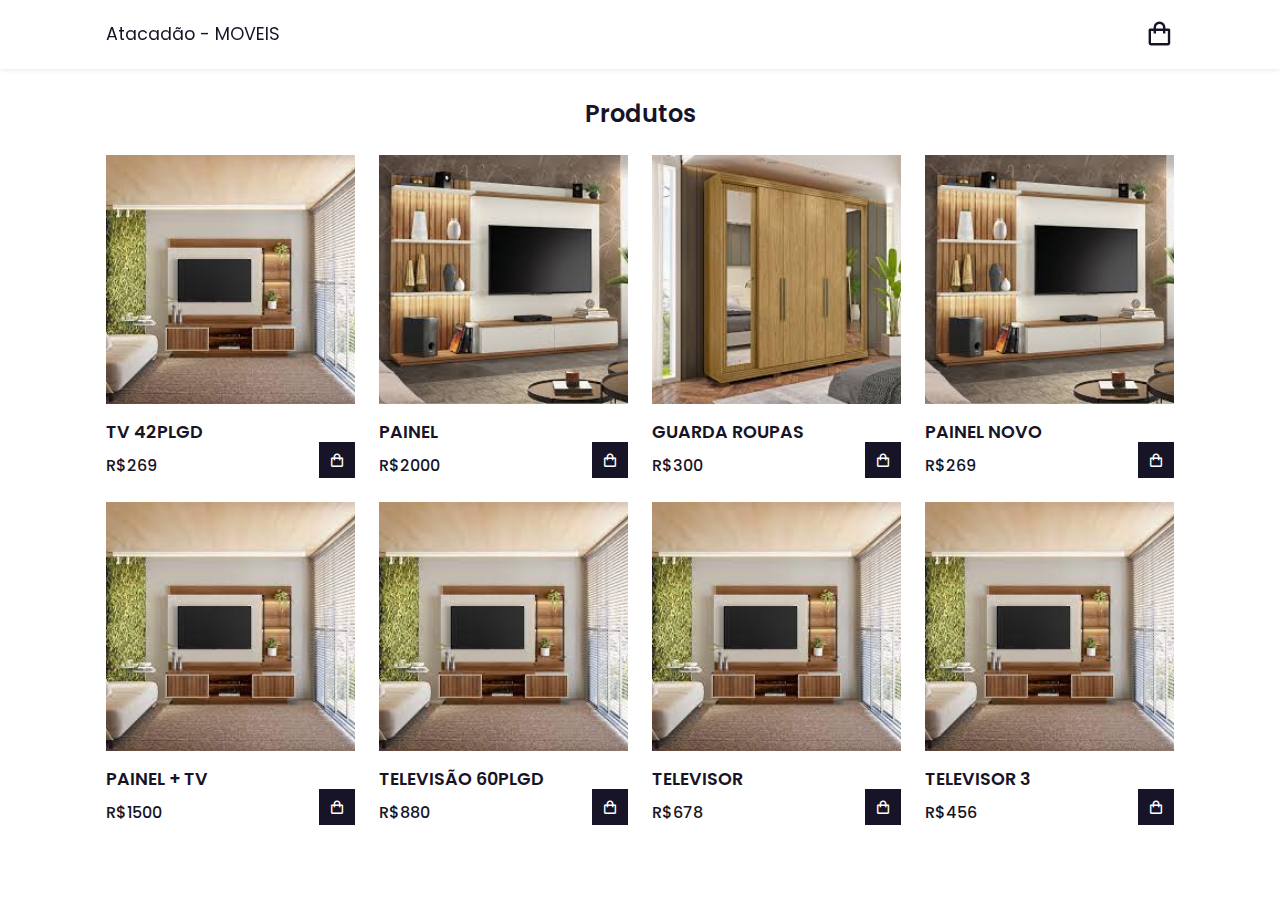
==== index.html @ 50a9bfa1 "https://github.com/EZEQUIELFILHO383/site-vendas.git" ====
<!DOCTYPE html>
<html lang="pt-br">
<head>
    <meta charset="UTF-8">
    <meta http-equiv="X-UA-Compatible" content="IE=edge">
    <meta name="viewport" content="width=device-width, initial-scale=1.0">
    <title>Atacadão - MOVEIS</title>
    <!--link to CSS-->
    <link rel="stylesheet" href="css/styles.css">
    <!---- Box icons ---->
    <link href='https://unpkg.com/boxicons@2.1.4/css/boxicons.min.css' rel='stylesheet'>
    <!--- Link To Other Html-->
    <link rel="stylesheet" href="payment.html">
</head>
<body>
    <header>
        <div class="nav container">
            <a href="#" class="logo">Atacadão - MOVEIS</a>
            <!---- Cart Icon-->
            <i class='bx bx-shopping-bag' id="cart-icon"></i>
            <!--- Cart -->
            <div class="cart">
                <h2 class="cart-title">Seu Carrinho</h2>

                <div class="cart-content">

                </div>
                <div class="total">
                    <div class="total-title">Total</div>
                    <div class="total-price">R$0</div>
                </div>
                <button type="button" class="btn-buy" onclick="location.href='payment.html'">Comprar Agora</button>

                <i class='bx bx-x' id="close-cart"></i>
            </div>
        </div>
    </header>
    <!---- Shop ---->
    <section class="shop container">
        <h2 class="section-title">Produtos</h2>
        <!--- Content -->
        <div class="shop-content">
             <!----- Box 2 -->
             <div class="product-box">
                <img src="img/product1.jpeg" alt="" class="product-img">
                <h2 class="product-title">Tv 42plgd</h2>
                <span class="price">R$269</span>
                <i class='bx bx-shopping-bag add-cart'></i>
            </div>
             <!----- Box 3 -->
             <div class="product-box">
                <img src="img/product2.jpeg" alt="" class="product-img">
                <h2 class="product-title">PAINEL</h2>
                <span class="price">R$2000</span>
                <i class='bx bx-shopping-bag add-cart'></i>
            </div>
             <!----- Box 6 -->
             <div class="product-box">
                <img src="img/product3.jpeg" alt="" class="product-img">
                <h2 class="product-title">Guarda Roupas</h2>
                <span class="price">R$300</span>
                <i class='bx bx-shopping-bag add-cart'></i>
            </div>
             <!----- Box 7 -->
             <div class="product-box">
                <img src="img/product7.jpeg" alt="" class="product-img">
                <h2 class="product-title">Painel novo</h2>
                <span class="price">R$269</span>
                <i class='bx bx-shopping-bag add-cart'></i>
            </div>
              <!----- Box 2 -->
              <div class="product-box">
                <img src="img/product1.jpeg" alt="" class="product-img">
                <h2 class="product-title">Painel + tv</h2>
                <span class="price">R$1500</span>
                <i class='bx bx-shopping-bag add-cart'></i>
            </div>
              <!----- Box 2 -->
              <div class="product-box">
                <img src="img/product1.jpeg" alt="" class="product-img">
                <h2 class="product-title">Televisão 60plgd</h2>
                <span class="price">R$880</span>
                <i class='bx bx-shopping-bag add-cart'></i>
            </div>
              <!----- Box 2 -->
              <div class="product-box">
                <img src="img/product1.jpeg" alt="" class="product-img">
                <h2 class="product-title">televisor</h2>
                <span class="price">R$678</span>
                <i class='bx bx-shopping-bag add-cart'></i>
            </div>
              <!----- Box 2 -->
              <div class="product-box">
                <img src="img/product1.jpeg" alt="" class="product-img">
                <h2 class="product-title">Televisor 3</h2>
                <span class="price">R$456</span>
                <i class='bx bx-shopping-bag add-cart'></i>
            </div>
        </div>
    </section>

    <script src="js/main.js"></script>


</body>
</html>
---- css/styles.css ----
@import url('https://fonts.googleapis.com/css2?family=Poppins:ital,wght@1,400;1,500;1,600;1,700&display=swap');

* {
    font-family: 'Poppins', sans-serif;
    margin: 0;
    padding: 0;
    scroll-padding-top: 2rem;
    scroll-behavior: smooth;
    box-sizing: border-box;
    list-style: none;
    text-decoration: none;
}

:root {
    --main-color: #fd4646;
    --text-color: #171427;
    --bg-color: #fff;
}

img{
    width: 100%;
}

body{
    color: var(--text-color);
}

.container {
    max-width: 1068px;
    margin: auto;
    width: 100%;
}

section{
    padding: 4rem 0 3rem;
}

/*Header*/
header{
    position: fixed;
    top: 0;
    left: 0;
    width: 100%;
    background: var(--bg-color);
    box-shadow: 0 1px 4px hsl(0 4% 15% / 10%);
    z-index: 100;
}

.nav {
    display: flex;
    align-items: center;
    justify-content: space-between;
    padding: 20px 0;
}

.logo {
    font-size: 1.1rem;
    color: var(--text-color);
    font-weight: 400;
}

#cart-icon{
    font-size: 1.8rem;
    cursor: pointer;
}

.cart{
    position: fixed;
    top: 0;
    right: -100%;
    width: 360px;
    min-height: 100vh;
    padding: 20px;
    background: var(--bg-color);
    box-shadow: -2px 0 4px hsl(0 4% 15% / 10%);
    transition: 0.3s;
}
.cart.active{
    right: 0;
}
.cart-title{
    text-align: center;
    font-size: 1.5rem;
    font-weight: 600;
    margin-top: 2rem;
}
.cart-box{
    display: grid;
    grid-template-columns: 32% 50% 18%;
    align-items: center;
    gap: 1rem;
    margin-top: 1rem;
}
.cart-img{
    width: 100px;
    height: 100px;
    object-fit: contain;
    padding: 10px;
}
.detail-box{
    display: grid;
    row-gap: 0.5rem;
}
.cart-product-title{
    font-size: 1rem;
    text-transform: uppercase;
}
.cart-price{
    font-weight: 500;
}
.cart-quantity{
    border: 1px solid var(--text-color);
    outline-color: var(--main-color);
    width: 2.4rem;
    text-align: center;
    font-size: 1rem;
}
.cart-remove{
    font-size: 24px;
    color: var(--main-color);
    cursor: pointer;
}
.total{
    display: flex;
    justify-content: flex-end;
    margin-top: 1.5rem;
    border-top: 1px solid var(--text-color);
}
.total-title{
    font-size: 1rem;
    font-weight: 600;
}
.total-price{
    margin-left: 0.5rem;
}
.btn-buy{
    display: flex;
    margin: 1.5rem auto 0 auto;
    padding: 12px 20px;
    border: none;
    background: var(--main-color);
    color: var(--bg-color);
    font-size: 1rem;
    font-weight: 500;
    cursor: pointer;
}
.btn-buy:hover {
    background: var(--text-color);
}
#close-cart{
    position: absolute;
    top: 1rem;
    right: 0.8rem;
    font-size: 2rem;
    color: var(--text-color);
    cursor: pointer;
}
.section-title {
    font-size: 1.5rem;
    font-weight: 600;
    text-align: center;
    margin-bottom: 1.5rem;
}
.shop {
    margin-top: 2rem;
}
/* Shop Content */
.shop-content {
    display: grid;
    grid-template-columns: repeat(auto-fit, minmax(220px, auto));
    gap: 1.5rem;
}
.product-box {
    position: relative;
}
.product-box:hover {
    padding: 10px;
    border: 1px solid var(--text-color);
    transition: 0.5s;
}
.product-img {
    width: 100%;
    height: auto;
    margin-bottom: 0.5rem;
}
.product-title{
    font-size: 1.1rem;
    font-weight: 600;
    text-transform: uppercase;
    margin-bottom: 0.5rem;
}
.price {
    font-weight: 500;
}

.add-cart {
    position: absolute;
    bottom: 0;
    right: 0;
    background: var(--text-color);
    color: var(--bg-color);
    padding: 10px;
    cursor: pointer;
}

.add-cart:hover {
    background: hsl(249, 32%, 17%)
}

/* Breakpoints / Making Responsive */

@media (max-width:1080px) {
    .nav {
        padding: 15px;
    }
    .section {
        padding: 3rem 0 2rem;
    }
    .container {
        margin: 0 auto;
        width: 90%;
    }
    .shop {
        margin-top: 2rem !important;
    }
}
@media (max-width:400px) {
    .nav {
        padding: 11px;
    }
    .logo {
        font-size: 1rem;
    }
    .cart {
        width: 320px;
    }
}
@media (max-width:360px) {
    .shop {
        margin-top: 1rem !important;
    } 
    .cart {
        width: 280px;
    }
}
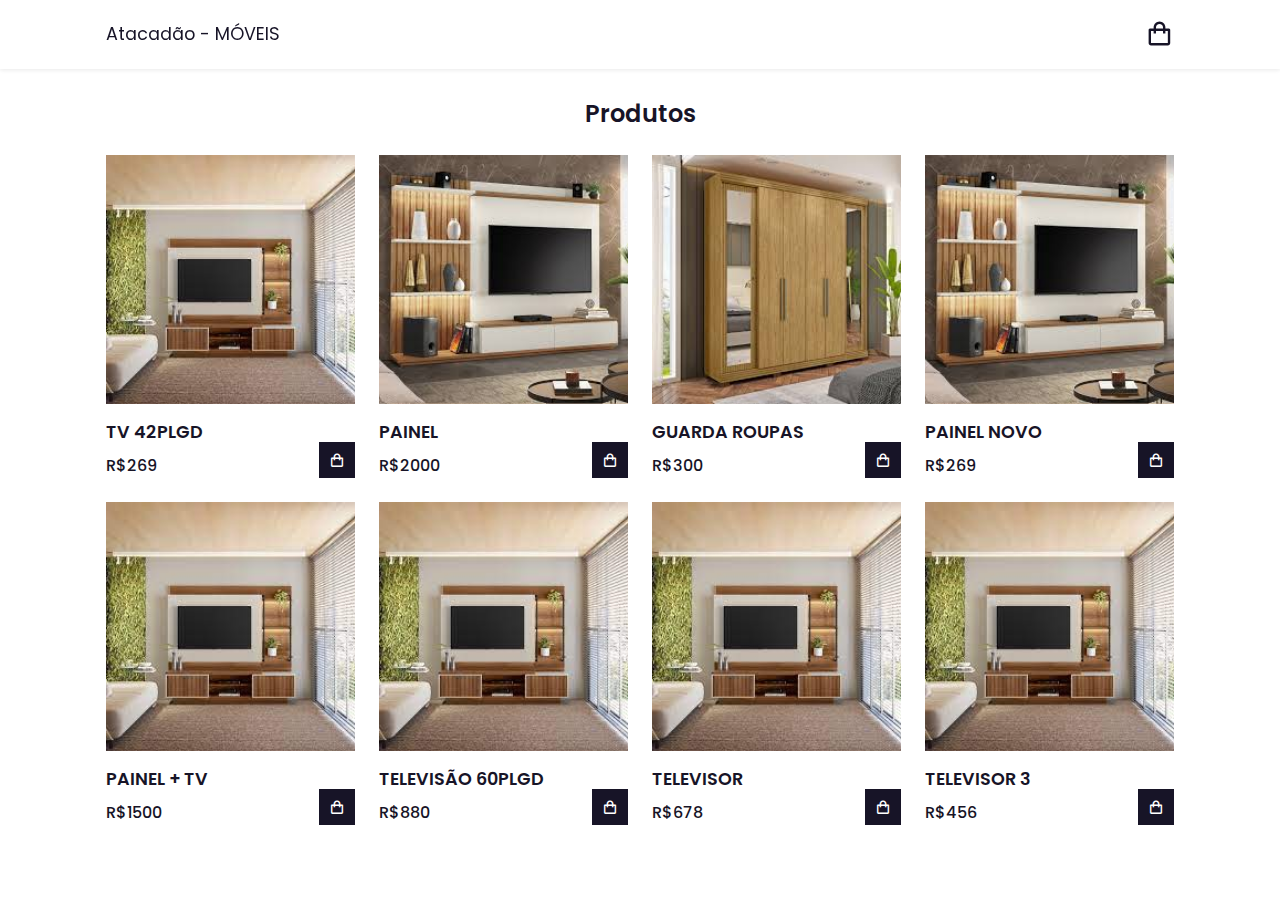
==== commit 2576c954: "Update index.html" ====
--- a/index.html
+++ b/index.html
@@ -4,7 +4,7 @@
     <meta charset="UTF-8">
     <meta http-equiv="X-UA-Compatible" content="IE=edge">
     <meta name="viewport" content="width=device-width, initial-scale=1.0">
-    <title>Atacadão - MOVEIS</title>
+    <title>Atacadão - MÓVEIS</title>
     <!--link to CSS-->
     <link rel="stylesheet" href="css/styles.css">
     <!---- Box icons ---->
@@ -15,7 +15,7 @@
 <body>
     <header>
         <div class="nav container">
-            <a href="#" class="logo">Atacadão - MOVEIS</a>
+            <a href="#" class="logo">Atacadão - MÓVEIS</a>
             <!---- Cart Icon-->
             <i class='bx bx-shopping-bag' id="cart-icon"></i>
             <!--- Cart -->
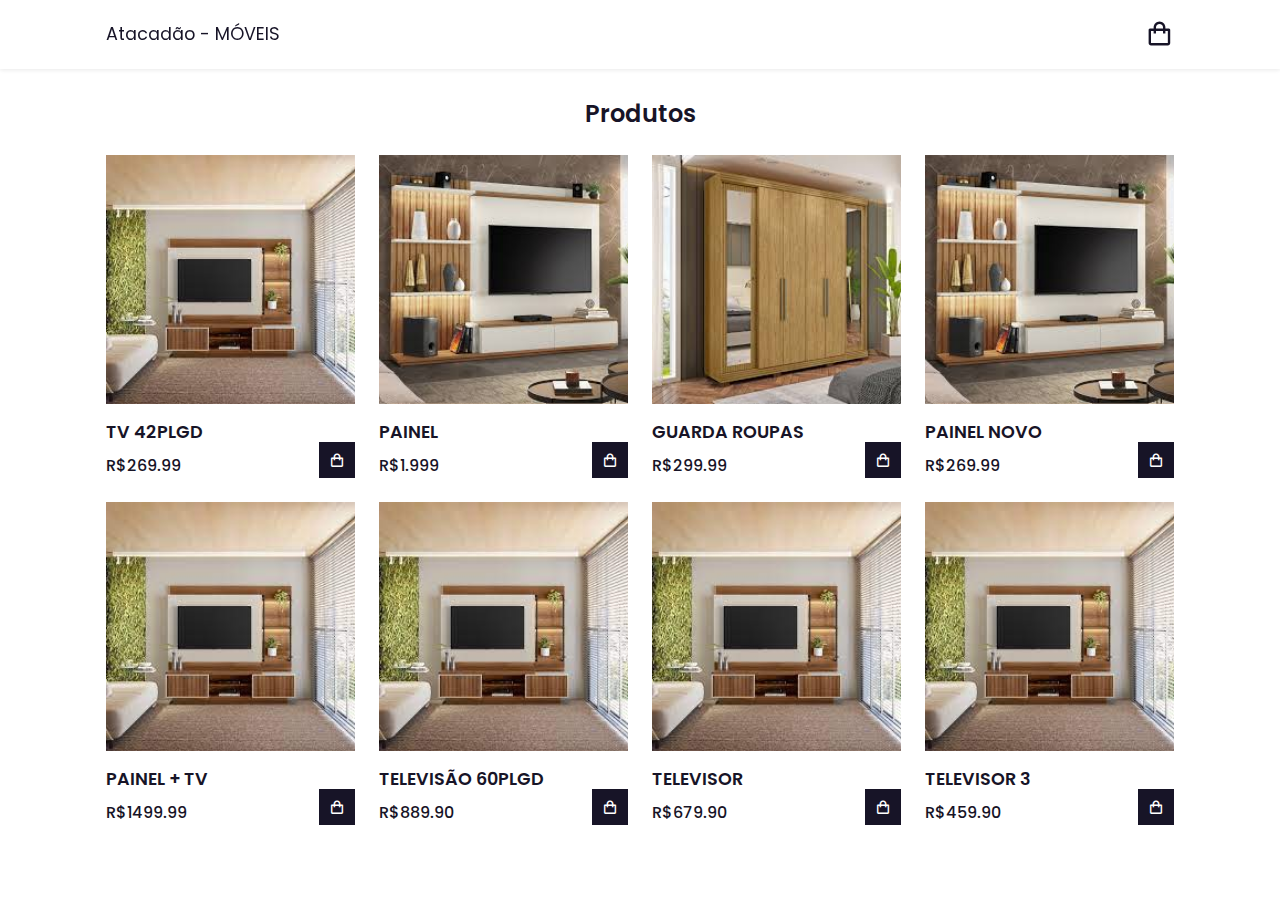
==== commit aaec57f1: "Update index.html" ====
--- a/index.html
+++ b/index.html
@@ -44,56 +44,56 @@
              <div class="product-box">
                 <img src="img/product1.jpeg" alt="" class="product-img">
                 <h2 class="product-title">Tv 42plgd</h2>
-                <span class="price">R$269</span>
+                <span class="price">R$269.99</span>
                 <i class='bx bx-shopping-bag add-cart'></i>
             </div>
              <!----- Box 3 -->
              <div class="product-box">
                 <img src="img/product2.jpeg" alt="" class="product-img">
                 <h2 class="product-title">PAINEL</h2>
-                <span class="price">R$2000</span>
+                <span class="price">R$1.999</span>
                 <i class='bx bx-shopping-bag add-cart'></i>
             </div>
              <!----- Box 6 -->
              <div class="product-box">
                 <img src="img/product3.jpeg" alt="" class="product-img">
                 <h2 class="product-title">Guarda Roupas</h2>
-                <span class="price">R$300</span>
+                <span class="price">R$299.99</span>
                 <i class='bx bx-shopping-bag add-cart'></i>
             </div>
              <!----- Box 7 -->
              <div class="product-box">
                 <img src="img/product7.jpeg" alt="" class="product-img">
                 <h2 class="product-title">Painel novo</h2>
-                <span class="price">R$269</span>
+                <span class="price">R$269.99</span>
                 <i class='bx bx-shopping-bag add-cart'></i>
             </div>
               <!----- Box 2 -->
               <div class="product-box">
                 <img src="img/product1.jpeg" alt="" class="product-img">
                 <h2 class="product-title">Painel + tv</h2>
-                <span class="price">R$1500</span>
+                <span class="price">R$1499.99</span>
                 <i class='bx bx-shopping-bag add-cart'></i>
             </div>
               <!----- Box 2 -->
               <div class="product-box">
                 <img src="img/product1.jpeg" alt="" class="product-img">
                 <h2 class="product-title">Televisão 60plgd</h2>
-                <span class="price">R$880</span>
+                <span class="price">R$889.90</span>
                 <i class='bx bx-shopping-bag add-cart'></i>
             </div>
               <!----- Box 2 -->
               <div class="product-box">
                 <img src="img/product1.jpeg" alt="" class="product-img">
                 <h2 class="product-title">televisor</h2>
-                <span class="price">R$678</span>
+                <span class="price">R$679.90</span>
                 <i class='bx bx-shopping-bag add-cart'></i>
             </div>
               <!----- Box 2 -->
               <div class="product-box">
                 <img src="img/product1.jpeg" alt="" class="product-img">
                 <h2 class="product-title">Televisor 3</h2>
-                <span class="price">R$456</span>
+                <span class="price">R$459.90</span>
                 <i class='bx bx-shopping-bag add-cart'></i>
             </div>
         </div>
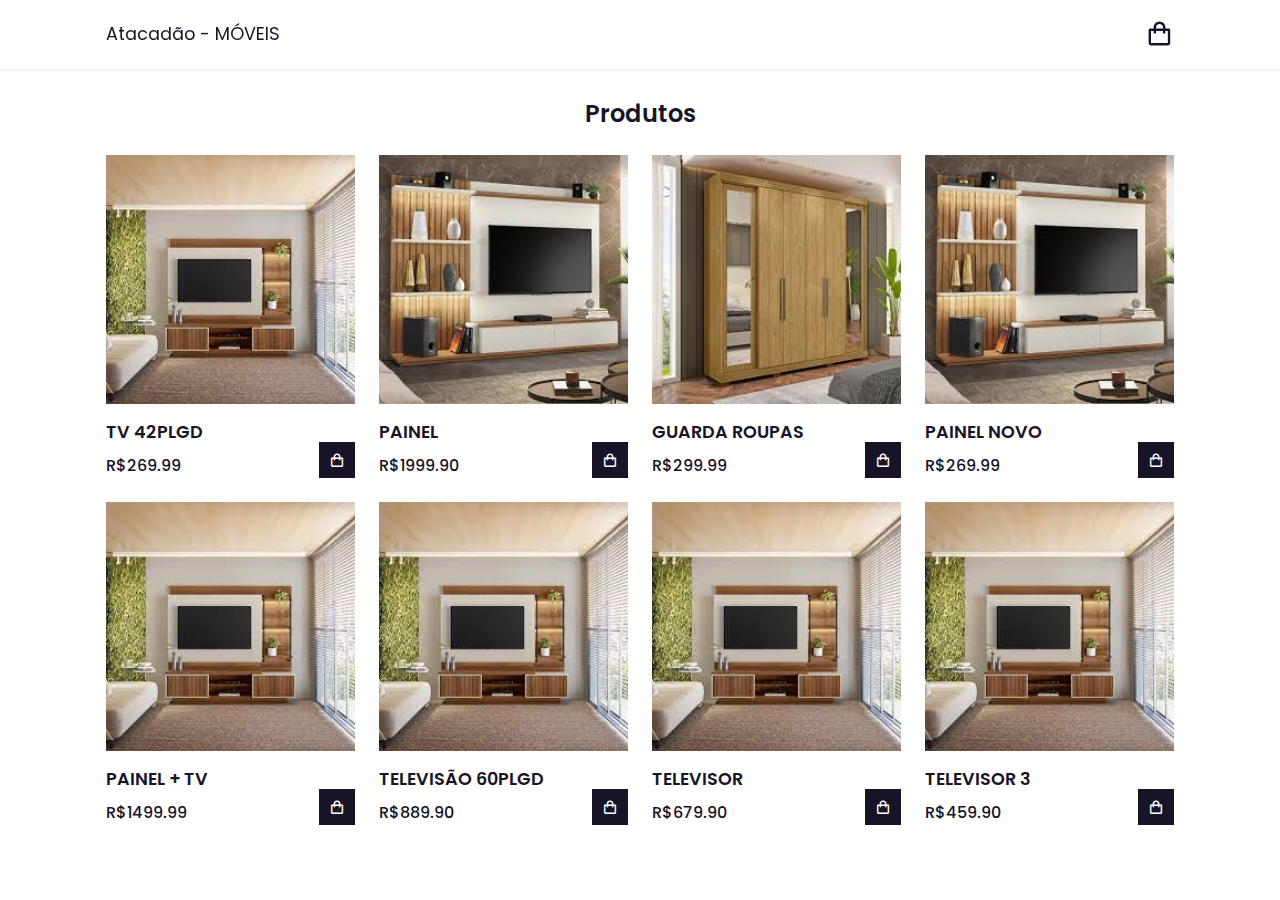
==== commit 2df5415a: "Update index.html" ====
--- a/index.html
+++ b/index.html
@@ -51,7 +51,7 @@
              <div class="product-box">
                 <img src="img/product2.jpeg" alt="" class="product-img">
                 <h2 class="product-title">PAINEL</h2>
-                <span class="price">R$1.999</span>
+                <span class="price">R$1999.90</span>
                 <i class='bx bx-shopping-bag add-cart'></i>
             </div>
              <!----- Box 6 -->
